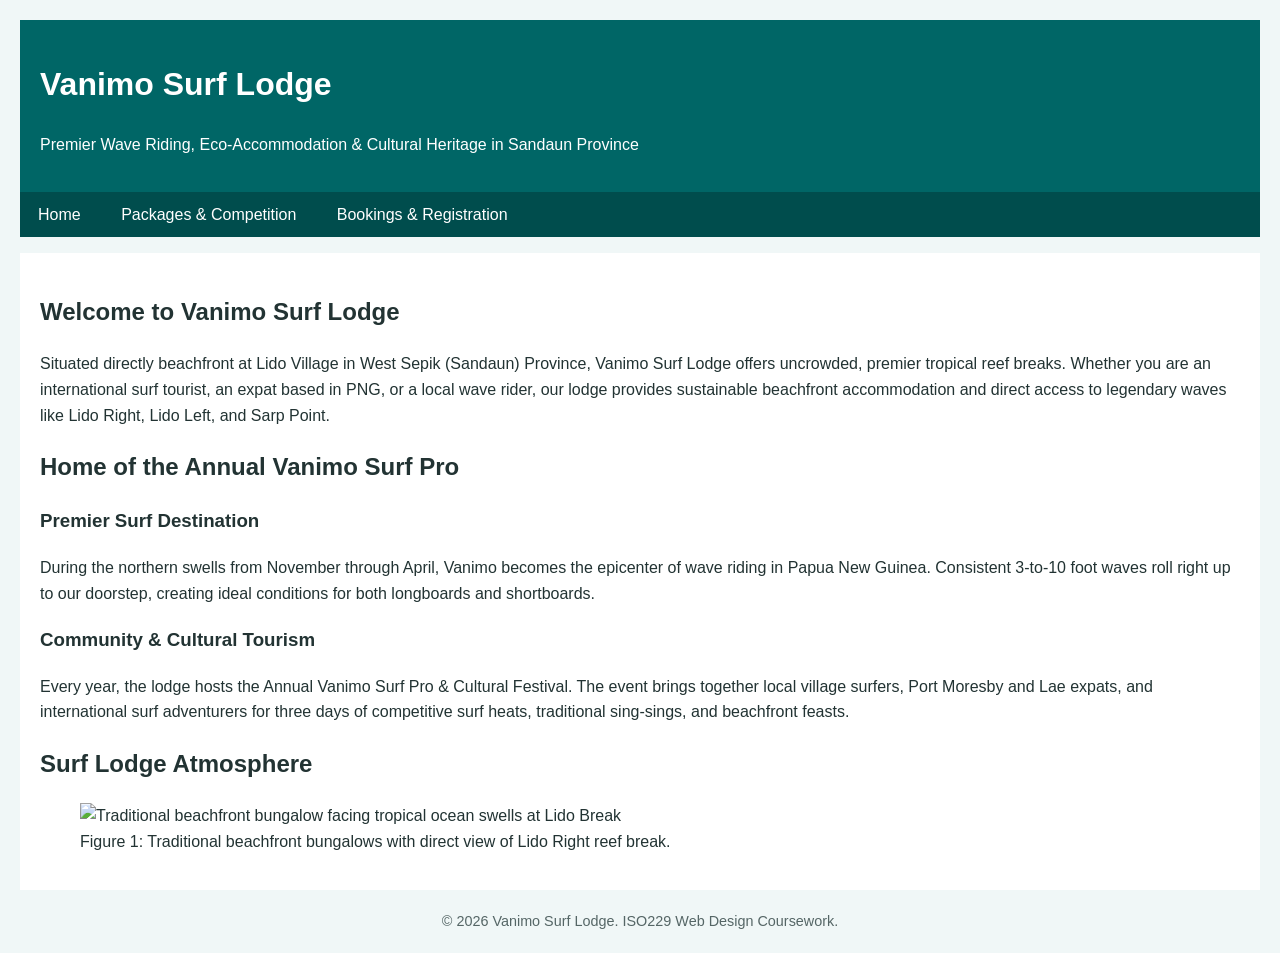
==== index.html @ 064cda48 "Final submission build: Vanimo Surf Lodge website" ====
<!DOCTYPE html>
<html lang="en">
<head>
    <meta charset="UTF-8">
    <meta name="viewport" content="width=device-width, initial-scale=1.0">
    <meta name="description" content="Vanimo Surf Lodge offers premier beachside accommodation and world-class reef breaks in Sandaun Province, Papua New Guinea. Home of the Annual Vanimo Surf Pro.">
    <title>Vanimo Surf Lodge - Eco Resort & Annual Surf Competition</title>
    <link rel="stylesheet" href="style.css">
</head>
<body>

    <header>
        <h1>Vanimo Surf Lodge</h1>
        <p>Premier Wave Riding, Eco-Accommodation & Cultural Heritage in Sandaun Province</p>
    </header>

    <nav>
        <ul>
            <li><a href="index.html">Home</a></li>
            <li><a href="services.html">Packages & Competition</a></li>
            <li><a href="contact.html">Bookings & Registration</a></li>
        </ul>
    </nav>

    <main>
        <section>
            <h2>Welcome to Vanimo Surf Lodge</h2>
            <p>Situated directly beachfront at Lido Village in West Sepik (Sandaun) Province, Vanimo Surf Lodge offers uncrowded, premier tropical reef breaks. Whether you are an international surf tourist, an expat based in PNG, or a local wave rider, our lodge provides sustainable beachfront accommodation and direct access to legendary waves like Lido Right, Lido Left, and Sarp Point.</p>
        </section>

        <section>
            <h2>Home of the Annual Vanimo Surf Pro</h2>
            <article>
                <h3>Premier Surf Destination</h3>
                <p>During the northern swells from November through April, Vanimo becomes the epicenter of wave riding in Papua New Guinea. Consistent 3-to-10 foot waves roll right up to our doorstep, creating ideal conditions for both longboards and shortboards.</p>
            </article>

            <article>
                <h3>Community & Cultural Tourism</h3>
                <p>Every year, the lodge hosts the Annual Vanimo Surf Pro & Cultural Festival. The event brings together local village surfers, Port Moresby and Lae expats, and international surf adventurers for three days of competitive surf heats, traditional sing-sings, and beachfront feasts.</p>
            </article>
        </section>

        <section>
            <h2>Surf Lodge Atmosphere</h2>
            <figure>
                <img src="https://via.placeholder.com/600x300?text=Vanimo+Surf+Lodge+and+Lido+Break" alt="Traditional beachfront bungalow facing tropical ocean swells at Lido Break">
                <figcaption>Figure 1: Traditional beachfront bungalows with direct view of Lido Right reef break.</figcaption>
            </figure>
        </section>
    </main>

    <footer>
        <p>&copy; 2026 Vanimo Surf Lodge. ISO229 Web Design Coursework.</p>
    </footer>

</body>
</html>
---- style.css ----
body {
    font-family: Arial, Helvetica, sans-serif;
    line-height: 1.6;
    margin: 20px;
    background-color: #f0f7f7;
    color: #223333;
}

header {
    background-color: #006666;
    color: #ffffff;
    padding: 18px 20px;
}

nav ul {
    list-style-type: none;
    padding: 0;
    background-color: #004d4d;
    margin-top: 0;
}

nav ul li {
    display: inline-block;
}

nav ul li a {
    display: block;
    color: #ffffff;
    padding: 10px 18px;
    text-decoration: none;
}

nav ul li a:hover {
    background-color: #008080;
}

main {
    background-color: #ffffff;
    padding: 20px;
    margin-top: 15px;
}

table {
    width: 100%;
    border-collapse: collapse;
    margin: 15px 0;
}

table th, table td {
    padding: 10px;
    text-align: left;
}

table th {
    background-color: #e0f2f1;
}

fieldset {
    margin-bottom: 15px;
    padding: 15px;
}

button {
    padding: 8px 15px;
    margin-right: 10px;
    background-color: #006666;
    color: white;
    border: none;
    cursor: pointer;
}

button:hover {
    background-color: #004d4d;
}

footer {
    margin-top: 20px;
    text-align: center;
    font-size: 0.9em;
    color: #556666;
}
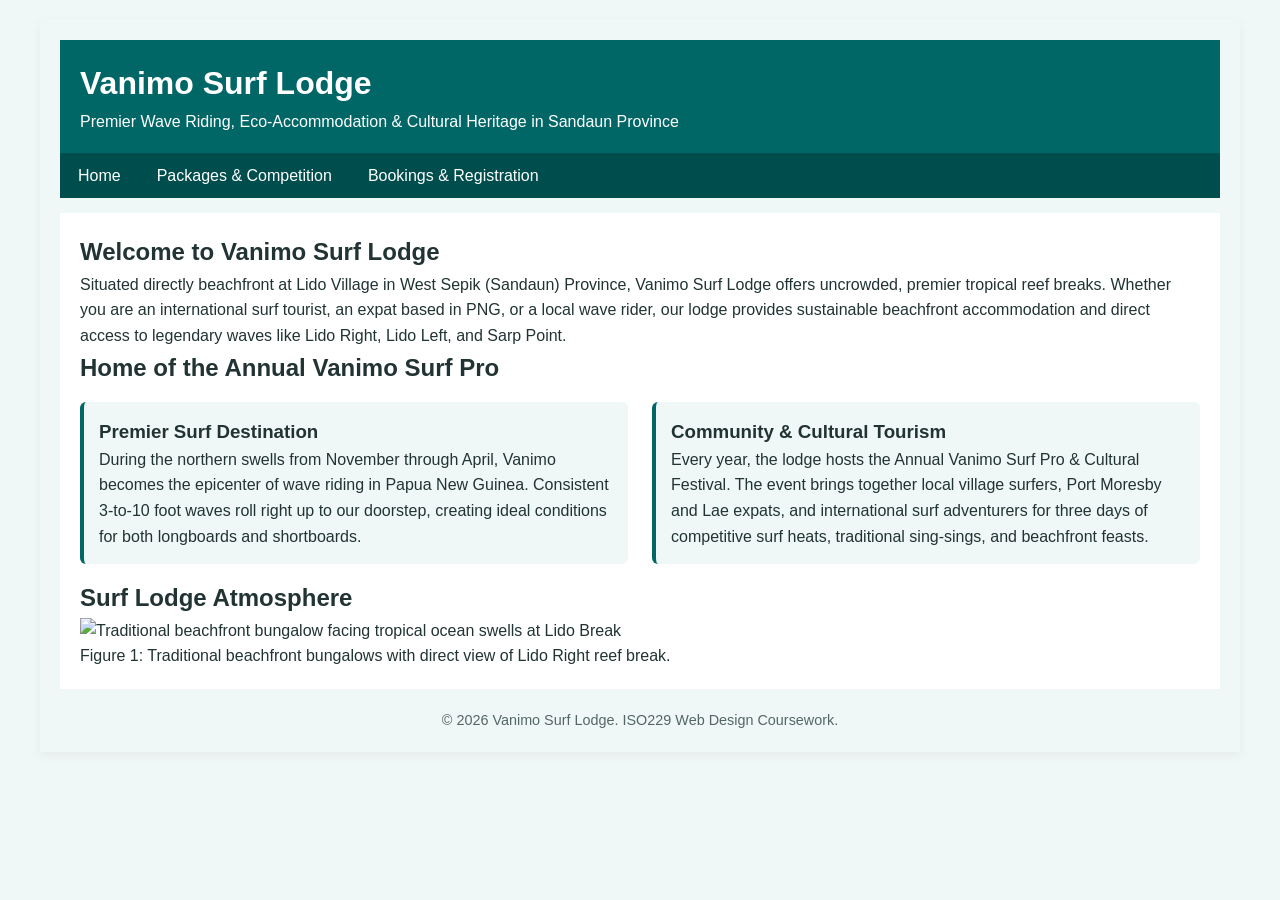
==== commit fad371fa: "Add responsive viewport screenshots and final A3 documentation" ====
--- a/index.html
+++ b/index.html
@@ -30,15 +30,18 @@
 
         <section>
             <h2>Home of the Annual Vanimo Surf Pro</h2>
-            <article>
-                <h3>Premier Surf Destination</h3>
-                <p>During the northern swells from November through April, Vanimo becomes the epicenter of wave riding in Papua New Guinea. Consistent 3-to-10 foot waves roll right up to our doorstep, creating ideal conditions for both longboards and shortboards.</p>
-            </article>
+            <!-- NEW FOR A3: Added card-grid wrapper class for CSS Grid -->
+            <div class="card-grid">
+                <article class="card">
+                    <h3>Premier Surf Destination</h3>
+                    <p>During the northern swells from November through April, Vanimo becomes the epicenter of wave riding in Papua New Guinea. Consistent 3-to-10 foot waves roll right up to our doorstep, creating ideal conditions for both longboards and shortboards.</p>
+                </article>
 
-            <article>
-                <h3>Community & Cultural Tourism</h3>
-                <p>Every year, the lodge hosts the Annual Vanimo Surf Pro & Cultural Festival. The event brings together local village surfers, Port Moresby and Lae expats, and international surf adventurers for three days of competitive surf heats, traditional sing-sings, and beachfront feasts.</p>
-            </article>
+                <article class="card">
+                    <h3>Community & Cultural Tourism</h3>
+                    <p>Every year, the lodge hosts the Annual Vanimo Surf Pro & Cultural Festival. The event brings together local village surfers, Port Moresby and Lae expats, and international surf adventurers for three days of competitive surf heats, traditional sing-sings, and beachfront feasts.</p>
+                </article>
+            </div>
         </section>
 
         <section>
--- a/style.css
+++ b/style.css
@@ -1,26 +1,62 @@
+/* ==========================================
+   1. GLOBAL RESET & CSS VARIABLES (NEW FOR A3)
+   ========================================== */
+* {
+    box-sizing: border-box;
+    margin: 0;
+    padding: 0;
+}
+
+:root {
+    --primary-color: #006666;
+    --primary-dark: #004d4d;
+    --primary-light: #008080;
+    --bg-color: #f0f7f7;
+    --card-bg: #ffffff;
+    --text-color: #223333;
+    --text-light: #556666;
+}
+
 body {
     font-family: Arial, Helvetica, sans-serif;
     line-height: 1.6;
-    margin: 20px;
-    background-color: #f0f7f7;
-    color: #223333;
+    background-color: var(--bg-color);
+    color: var(--text-color);
+    padding: 10px;
 }
 
+/* ==========================================
+   2. ACCESSIBILITY FOCUS STATES (NEW FOR A3)
+   ========================================== */
+a:focus, button:focus, input:focus, select:focus, textarea:focus {
+    outline: 3px solid var(--primary-light);
+    outline-offset: 2px;
+}
+
+/* ==========================================
+   3. HEADER & FLEXBOX NAVIGATION (NEW FOR A3)
+   ========================================== */
 header {
-    background-color: #006666;
+    background-color: var(--primary-color);
     color: #ffffff;
     padding: 18px 20px;
+}
+
+nav {
+    background-color: var(--primary-dark);
+    margin-top: 0;
 }
 
 nav ul {
     list-style-type: none;
     padding: 0;
-    background-color: #004d4d;
-    margin-top: 0;
+    margin: 0;
+    display: flex; /* NEW FOR A3: Flexbox navigation */
+    flex-wrap: wrap;
 }
 
 nav ul li {
-    display: inline-block;
+    /* Replaced inline-block with flex item behavior */
 }
 
 nav ul li a {
@@ -31,13 +67,30 @@
 }
 
 nav ul li a:hover {
-    background-color: #008080;
+    background-color: var(--primary-light);
 }
 
 main {
-    background-color: #ffffff;
+    background-color: var(--card-bg);
     padding: 20px;
     margin-top: 15px;
+}
+
+/* ==========================================
+   4. CSS GRID LAYOUT FOR CARDS (NEW FOR A3)
+   ========================================== */
+.card-grid {
+    display: grid; /* NEW FOR A3: CSS Grid for 2D layouts */
+    grid-template-columns: repeat(auto-fit, minmax(280px, 1fr));
+    gap: 1.5rem;
+    margin: 15px 0;
+}
+
+.card {
+    background-color: var(--bg-color);
+    padding: 15px;
+    border-radius: 6px;
+    border-left: 4px solid var(--primary-color);
 }
 
 table {
@@ -58,24 +111,51 @@
 fieldset {
     margin-bottom: 15px;
     padding: 15px;
+    border: 1px solid #ccc;
 }
 
 button {
     padding: 8px 15px;
     margin-right: 10px;
-    background-color: #006666;
+    background-color: var(--primary-color);
     color: white;
     border: none;
     cursor: pointer;
 }
 
 button:hover {
-    background-color: #004d4d;
+    background-color: var(--primary-dark);
+}
+
+/* ==========================================
+   5. RESPONSIVE MEDIA & IMAGES (NEW FOR A3)
+   ========================================== */
+img {
+    max-width: 100%; /* NEW FOR A3: Responsive images */
+    height: auto;
+    display: block;
 }
 
 footer {
     margin-top: 20px;
     text-align: center;
     font-size: 0.9em;
-    color: #556666;
+    color: var(--text-light);
+}
+
+/* ==========================================
+   6. RESPONSIVE MEDIA QUERIES (NEW FOR A3)
+   ========================================== */
+@media (min-width: 600px) {
+    body {
+        padding: 20px;
+    }
+}
+
+@media (min-width: 1024px) {
+    body {
+        max-width: 1200px;
+        margin: 20px auto; /* Centers container on wide screens */
+        box-shadow: 0 4px 10px rgba(0,0,0,0.05);
+    }
 }
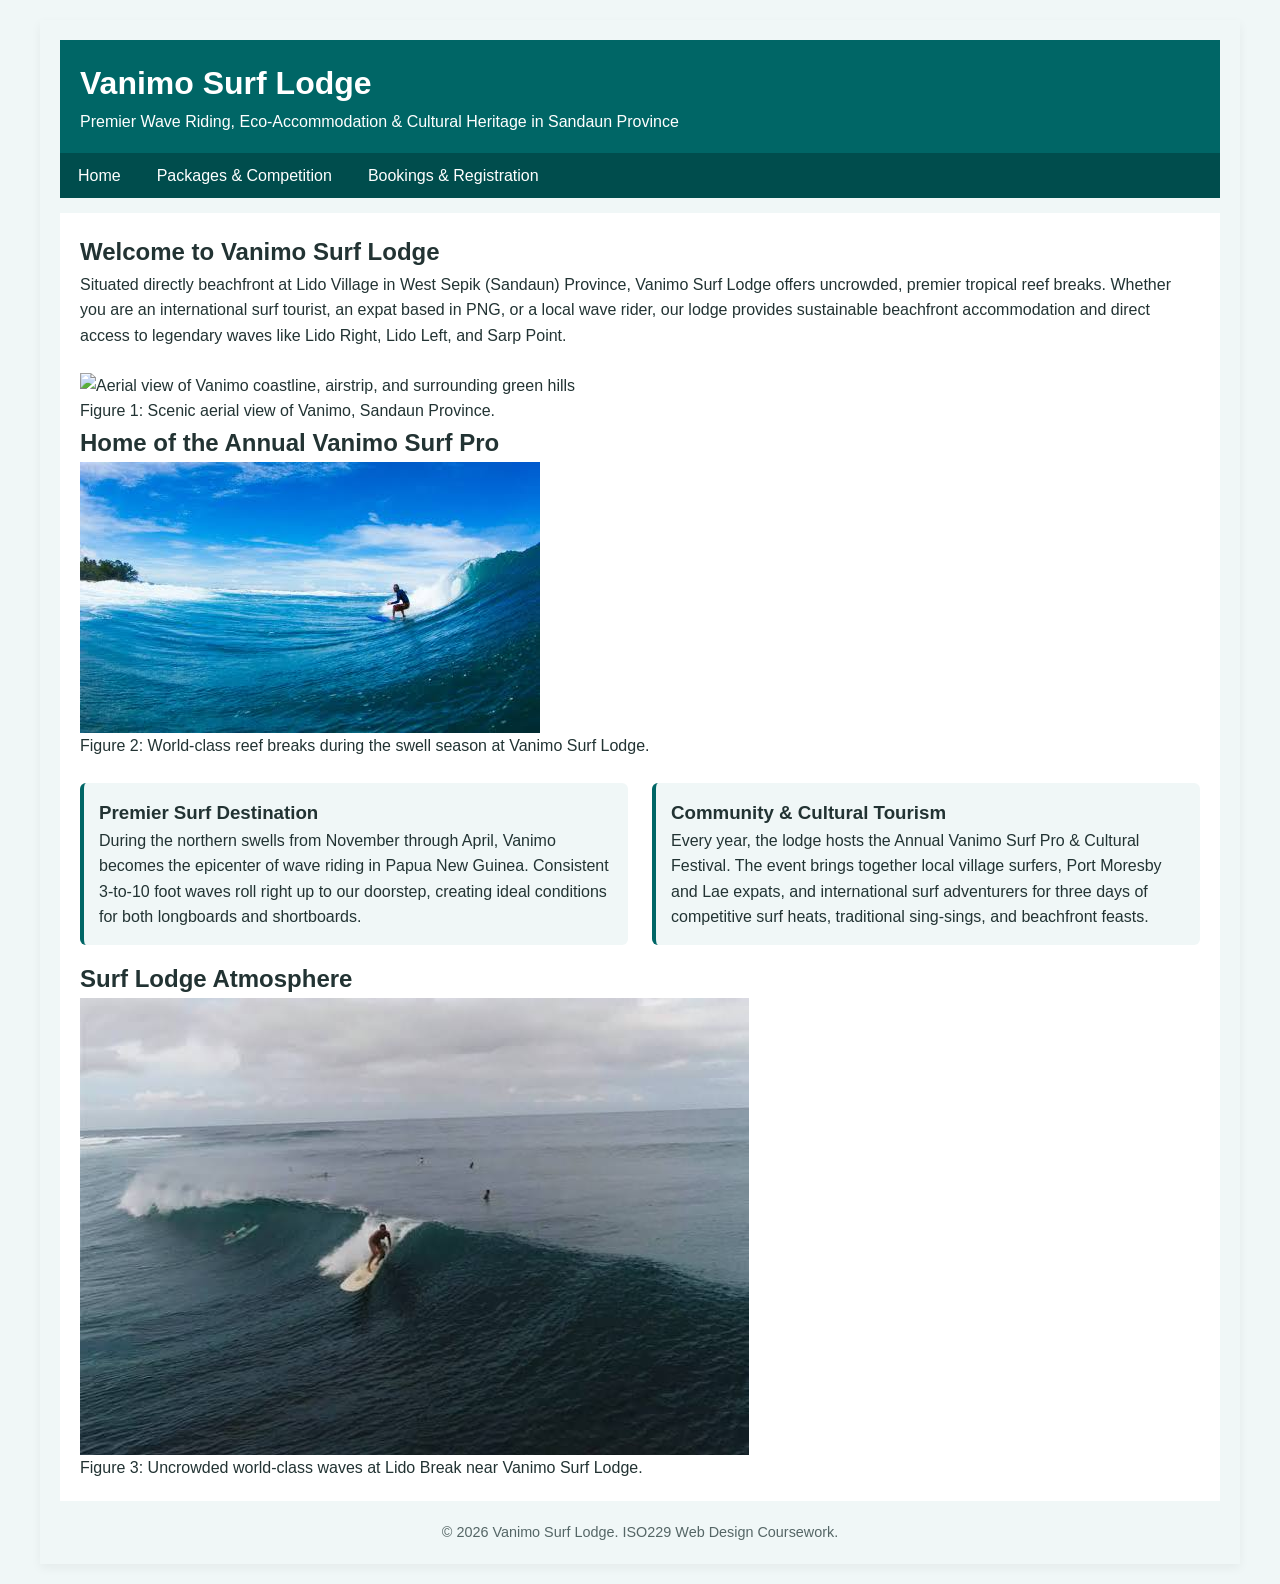
==== commit 09e2c1a8: "Replace placeholder with vanimo-waves.jpg in index.html" ====
--- a/index.html
+++ b/index.html
@@ -23,14 +23,26 @@
     </nav>
 
     <main>
-        <section>
+        <section class="hero">
             <h2>Welcome to Vanimo Surf Lodge</h2>
             <p>Situated directly beachfront at Lido Village in West Sepik (Sandaun) Province, Vanimo Surf Lodge offers uncrowded, premier tropical reef breaks. Whether you are an international surf tourist, an expat based in PNG, or a local wave rider, our lodge provides sustainable beachfront accommodation and direct access to legendary waves like Lido Right, Lido Left, and Sarp Point.</p>
+            
+            <!-- Welcome to Vanimo Image -->
+            <figure style="margin-top: 1.5rem;">
+                <img src="Welcome to Vanimo.jpg" alt="Aerial view of Vanimo coastline, airstrip, and surrounding green hills">
+                <figcaption>Figure 1: Scenic aerial view of Vanimo, Sandaun Province.</figcaption>
+            </figure>
         </section>
 
         <section>
             <h2>Home of the Annual Vanimo Surf Pro</h2>
-            <!-- NEW FOR A3: Added card-grid wrapper class for CSS Grid -->
+            
+            <!-- Pro Surfer Image -->
+            <figure style="margin-bottom: 1.5rem;">
+                <img src="vsl-prosurfer.jpg" alt="Surfer riding a clean tropical wave off the coast of Vanimo">
+                <figcaption>Figure 2: World-class reef breaks during the swell season at Vanimo Surf Lodge.</figcaption>
+            </figure>
+
             <div class="card-grid">
                 <article class="card">
                     <h3>Premier Surf Destination</h3>
@@ -47,8 +59,9 @@
         <section>
             <h2>Surf Lodge Atmosphere</h2>
             <figure>
-                <img src="https://via.placeholder.com/600x300?text=Vanimo+Surf+Lodge+and+Lido+Break" alt="Traditional beachfront bungalow facing tropical ocean swells at Lido Break">
-                <figcaption>Figure 1: Traditional beachfront bungalows with direct view of Lido Right reef break.</figcaption>
+                <!-- REPLACED: Placeholder swapped with vanimo-waves.jpg -->
+                <img src="vanimo-waves.jpg" alt="Surfer carving a wave at Lido Break with uncrowded ocean swells">
+                <figcaption>Figure 3: Uncrowded world-class waves at Lido Break near Vanimo Surf Lodge.</figcaption>
             </figure>
         </section>
     </main>
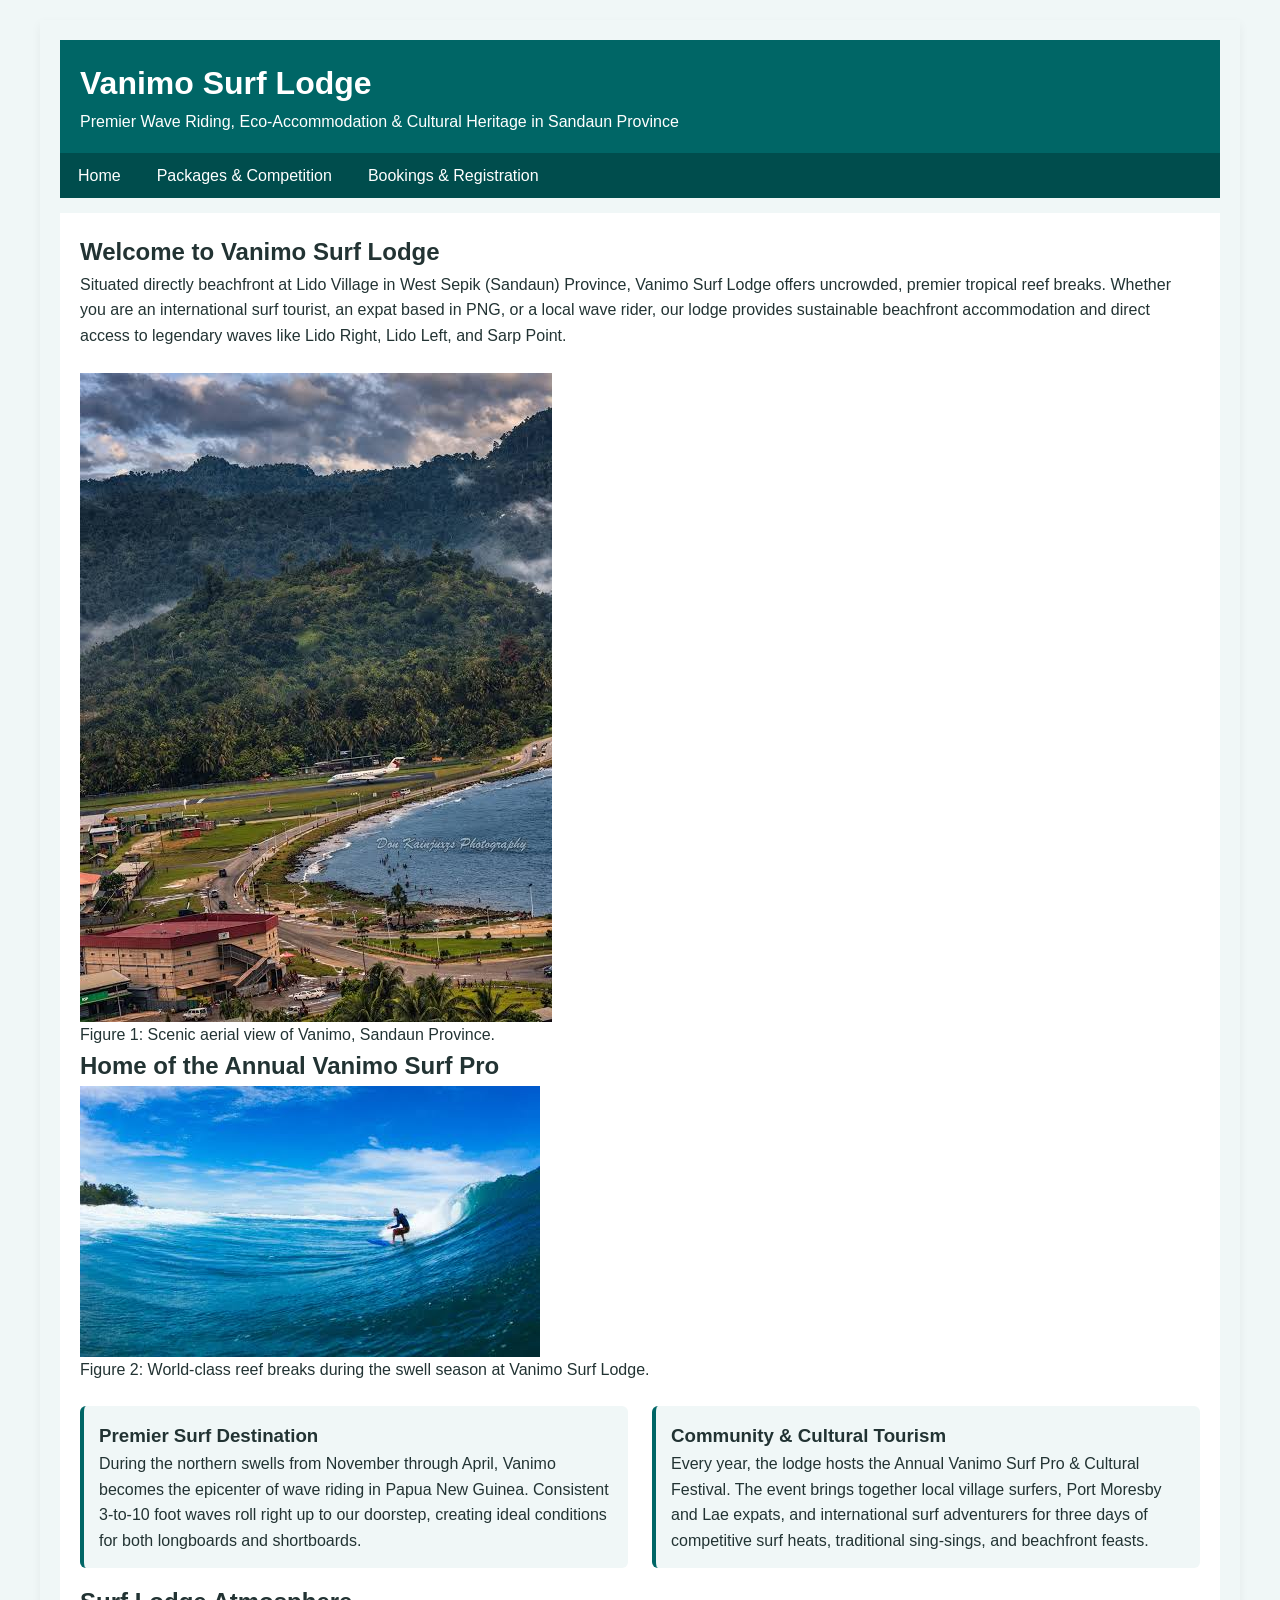
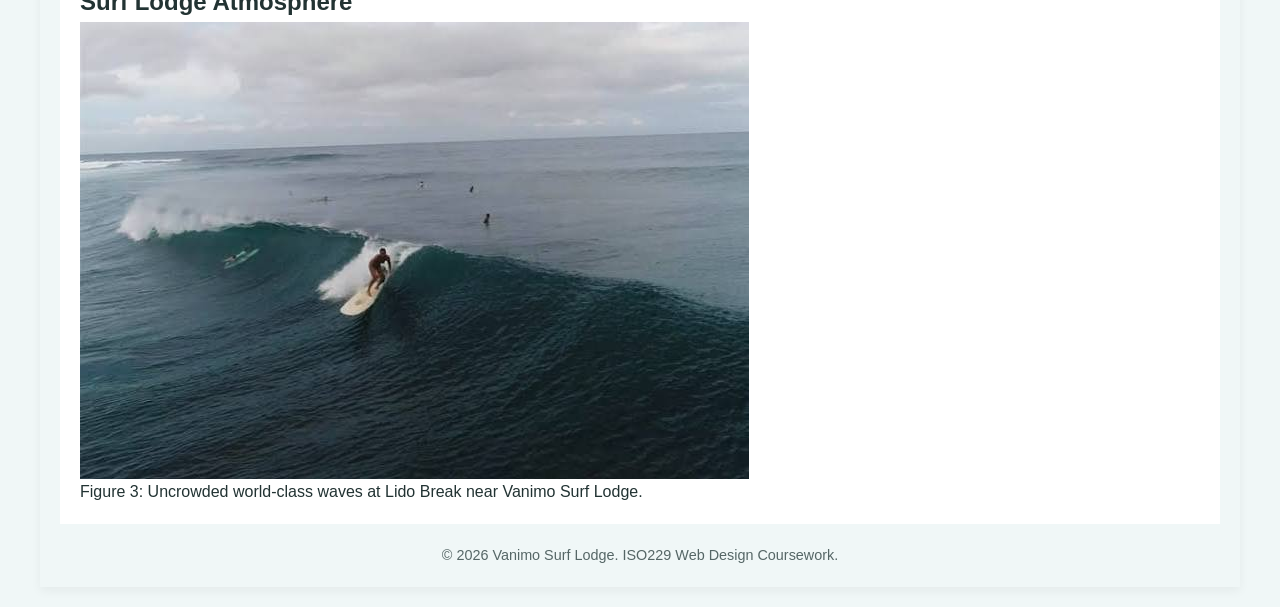
==== commit 779a2f46: "Fix image filename by removing spaces" ====
--- a/index.html
+++ b/index.html
@@ -29,7 +29,7 @@
             
             <!-- Welcome to Vanimo Image -->
             <figure style="margin-top: 1.5rem;">
-                <img src="Welcome to Vanimo.jpg" alt="Aerial view of Vanimo coastline, airstrip, and surrounding green hills">
+                <img src="welcome-to-vanimo.jpg" alt="Aerial view of Vanimo coastline, airstrip, and surrounding green hills">
                 <figcaption>Figure 1: Scenic aerial view of Vanimo, Sandaun Province.</figcaption>
             </figure>
         </section>
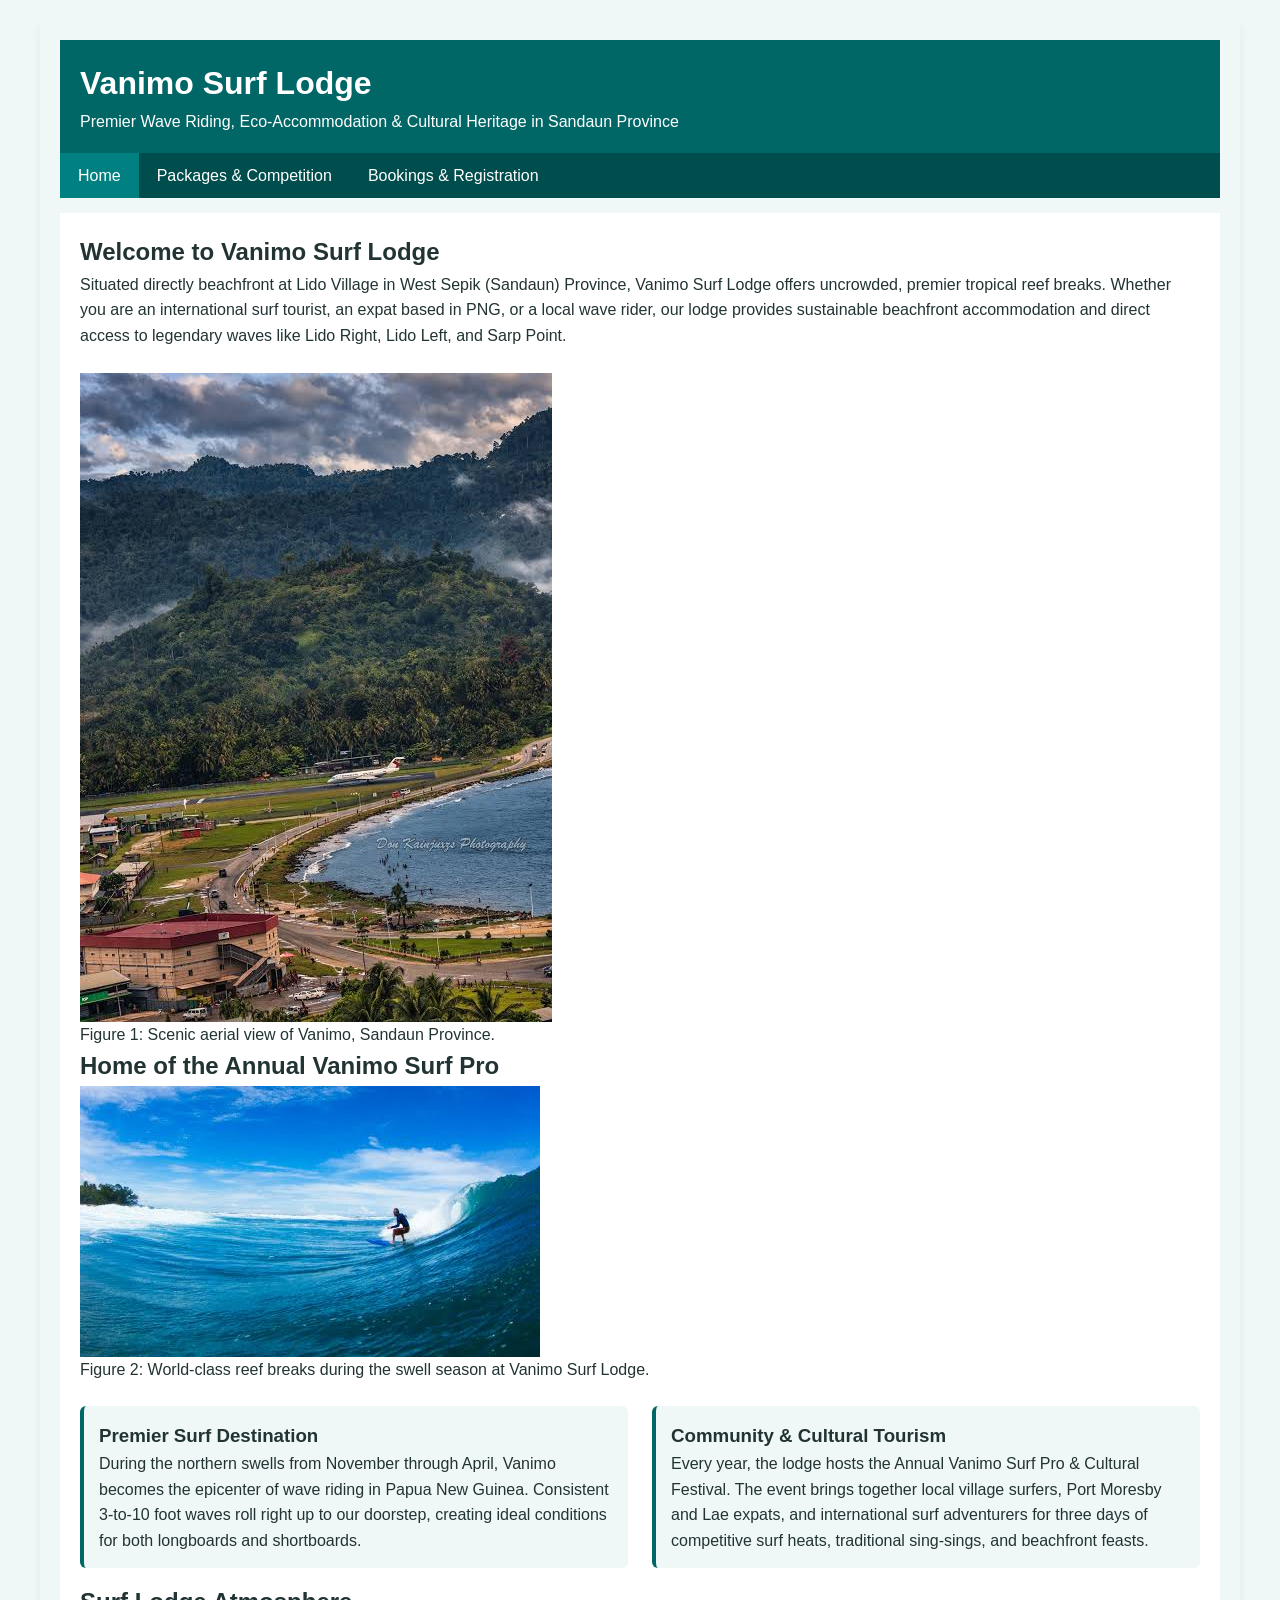
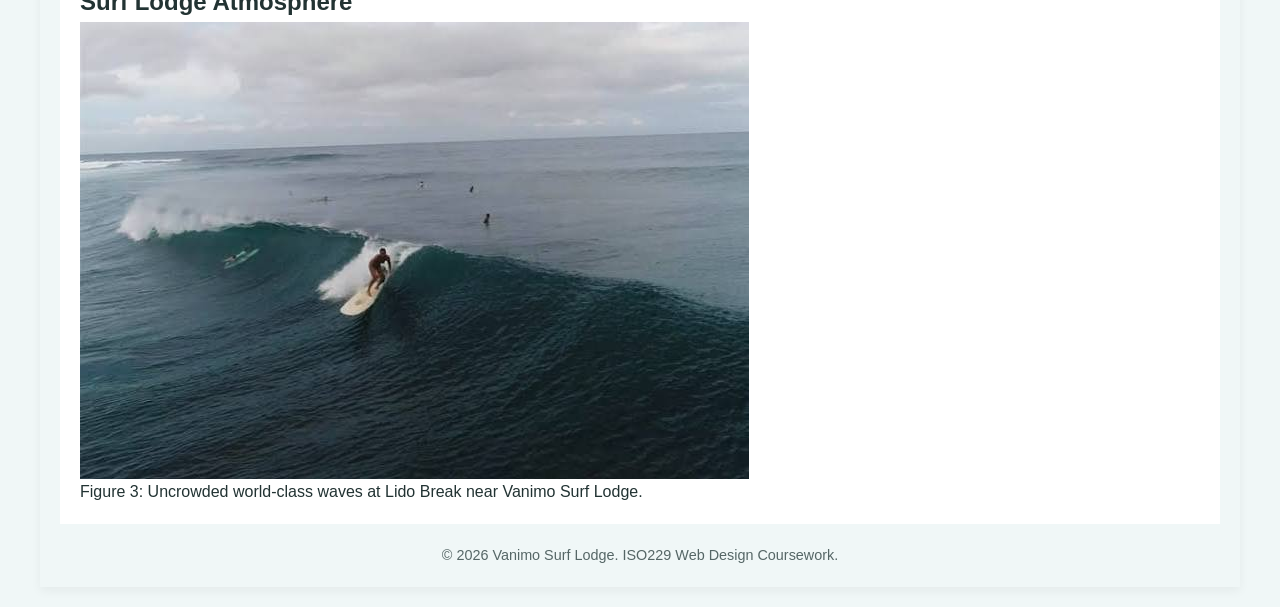
==== commit 6811b5ca: "Complete Assessment 4: Add JS nav toggle, calculator, validation, and project summary" ====
--- a/index.html
+++ b/index.html
@@ -6,6 +6,9 @@
     <meta name="description" content="Vanimo Surf Lodge offers premier beachside accommodation and world-class reef breaks in Sandaun Province, Papua New Guinea. Home of the Annual Vanimo Surf Pro.">
     <title>Vanimo Surf Lodge - Eco Resort & Annual Surf Competition</title>
     <link rel="stylesheet" href="style.css">
+
+    <!-- NEW FOR A4: Script link -->
+    <script src="script.js" defer></script>
 </head>
 <body>
 
@@ -15,8 +18,12 @@
     </header>
 
     <nav>
-        <ul>
-            <li><a href="index.html">Home</a></li>
+        <!-- NEW FOR A4: Accessible Navigation Toggle -->
+        <button class="nav-toggle" id="navToggle" aria-expanded="false" aria-label="Toggle navigation menu">
+            ☰ Navigation Menu
+        </button>
+        <ul id="navMenu">
+            <li><a href="index.html" class="active" aria-current="page">Home</a></li>
             <li><a href="services.html">Packages & Competition</a></li>
             <li><a href="contact.html">Bookings & Registration</a></li>
         </ul>
@@ -27,9 +34,8 @@
             <h2>Welcome to Vanimo Surf Lodge</h2>
             <p>Situated directly beachfront at Lido Village in West Sepik (Sandaun) Province, Vanimo Surf Lodge offers uncrowded, premier tropical reef breaks. Whether you are an international surf tourist, an expat based in PNG, or a local wave rider, our lodge provides sustainable beachfront accommodation and direct access to legendary waves like Lido Right, Lido Left, and Sarp Point.</p>
             
-            <!-- Welcome to Vanimo Image -->
             <figure style="margin-top: 1.5rem;">
-                <img src="welcome-to-vanimo.jpg" alt="Aerial view of Vanimo coastline, airstrip, and surrounding green hills">
+                <img src="welcome-to-vanimo.jpg" alt="Scenic aerial view of Vanimo coastline, airstrip, and surrounding green hills">
                 <figcaption>Figure 1: Scenic aerial view of Vanimo, Sandaun Province.</figcaption>
             </figure>
         </section>
@@ -37,7 +43,6 @@
         <section>
             <h2>Home of the Annual Vanimo Surf Pro</h2>
             
-            <!-- Pro Surfer Image -->
             <figure style="margin-bottom: 1.5rem;">
                 <img src="vsl-prosurfer.jpg" alt="Surfer riding a clean tropical wave off the coast of Vanimo">
                 <figcaption>Figure 2: World-class reef breaks during the swell season at Vanimo Surf Lodge.</figcaption>
@@ -59,7 +64,6 @@
         <section>
             <h2>Surf Lodge Atmosphere</h2>
             <figure>
-                <!-- REPLACED: Placeholder swapped with vanimo-waves.jpg -->
                 <img src="vanimo-waves.jpg" alt="Surfer carving a wave at Lido Break with uncrowded ocean swells">
                 <figcaption>Figure 3: Uncrowded world-class waves at Lido Break near Vanimo Surf Lodge.</figcaption>
             </figure>
--- a/style.css
+++ b/style.css
@@ -1,5 +1,5 @@
 /* ==========================================
-   1. GLOBAL RESET & CSS VARIABLES (NEW FOR A3)
+   1. GLOBAL RESET & CSS VARIABLES (NEW FOR A4)
    ========================================== */
 * {
     box-sizing: border-box;
@@ -15,6 +15,9 @@
     --card-bg: #ffffff;
     --text-color: #223333;
     --text-light: #556666;
+    --error-color: #c92a2a;
+    --success-color: #2b8a3e;
+    --accent-yellow: #fcc419;
 }
 
 body {
@@ -34,7 +37,7 @@
 }
 
 /* ==========================================
-   3. HEADER & FLEXBOX NAVIGATION (NEW FOR A3)
+   3. HEADER & FLEXBOX NAVIGATION (NEW FOR A4)
    ========================================== */
 header {
     background-color: var(--primary-color);
@@ -45,18 +48,15 @@
 nav {
     background-color: var(--primary-dark);
     margin-top: 0;
+    position: relative;
 }
 
 nav ul {
     list-style-type: none;
     padding: 0;
     margin: 0;
-    display: flex; /* NEW FOR A3: Flexbox navigation */
+    display: flex;
     flex-wrap: wrap;
-}
-
-nav ul li {
-    /* Replaced inline-block with flex item behavior */
 }
 
 nav ul li a {
@@ -66,8 +66,21 @@
     text-decoration: none;
 }
 
-nav ul li a:hover {
+nav ul li a:hover, nav ul li a.active {
     background-color: var(--primary-light);
+}
+
+/* --- NEW FOR A4: Mobile Navigation Toggle --- */
+.nav-toggle {
+    display: none;
+    background: var(--primary-dark);
+    color: #ffffff;
+    border: none;
+    font-size: 1.1rem;
+    padding: 10px 18px;
+    width: 100%;
+    text-align: left;
+    cursor: pointer;
 }
 
 main {
@@ -77,7 +90,7 @@
 }
 
 /* ==========================================
-   4. CSS GRID LAYOUT FOR CARDS (NEW FOR A3)
+   4. CSS GRID LAYOUT FOR CARDS (NEW FOR A4)
    ========================================== */
 .card-grid {
     display: grid; /* NEW FOR A3: CSS Grid for 2D layouts */
@@ -112,19 +125,77 @@
     margin-bottom: 15px;
     padding: 15px;
     border: 1px solid #ccc;
+    border-radius: 4px;
+}
+
+/* --- NEW FOR A4: Form Styling (Extracted from Inline Attributes) --- */
+.form-input {
+    width: 100%;
+    padding: 10px;
+    margin-top: 5px;
+    border: 1px solid #ccc;
+    border-radius: 4px;
+    font-size: 1rem;
+}
+
+.input-error {
+    border-color: var(--error-color) !important;
+    background-color: #fff5f5;
 }
 
 button {
-    padding: 8px 15px;
+    padding: 10px 20px;
     margin-right: 10px;
     background-color: var(--primary-color);
     color: white;
     border: none;
+    border-radius: 4px;
     cursor: pointer;
+    font-size: 1rem;
 }
 
 button:hover {
     background-color: var(--primary-dark);
+}
+
+/* --- NEW FOR A4: Interactive Calculator & Feedback Display --- */
+.calc-box {
+    background-color: #e6f2f2;
+    padding: 20px;
+    border-radius: 6px;
+    border: 1px solid var(--primary-light);
+    margin: 20px 0;
+}
+
+.calc-result {
+    margin-top: 15px;
+    padding: 15px;
+    background-color: var(--primary-dark);
+    color: #ffffff;
+    font-size: 1.2rem;
+    border-radius: 4px;
+    text-align: center;
+}
+
+.feedback-msg {
+    padding: 12px;
+    margin-bottom: 15px;
+    border-radius: 4px;
+    display: none;
+}
+
+.feedback-msg.success {
+    display: block;
+    background-color: #d3f9d8;
+    color: var(--success-color);
+    border: 1px solid #b2f2bb;
+}
+
+.feedback-msg.error {
+    display: block;
+    background-color: #ffe3e3;
+    color: var(--error-color);
+    border: 1px solid #ffc9c9;
 }
 
 /* ==========================================
@@ -144,8 +215,29 @@
 }
 
 /* ==========================================
-   6. RESPONSIVE MEDIA QUERIES (NEW FOR A3)
-   ========================================== */
+   6. RESPONSIVE MEDIA QUERIES (NEW FOR A4)
+   ========================================== */
+@media (max-width: 767px) {
+    /* NEW FOR A4: Collapsible Navigation on Mobile */
+    .nav-toggle {
+        display: block;
+    }
+
+    nav ul {
+        display: none;
+        flex-direction: column;
+        width: 100%;
+    }
+
+    nav ul.nav-open {
+        display: flex;
+    }
+
+    nav ul li a {
+        border-top: 1px solid var(--primary-color);
+    }
+}
+
 @media (min-width: 600px) {
     body {
         padding: 20px;
